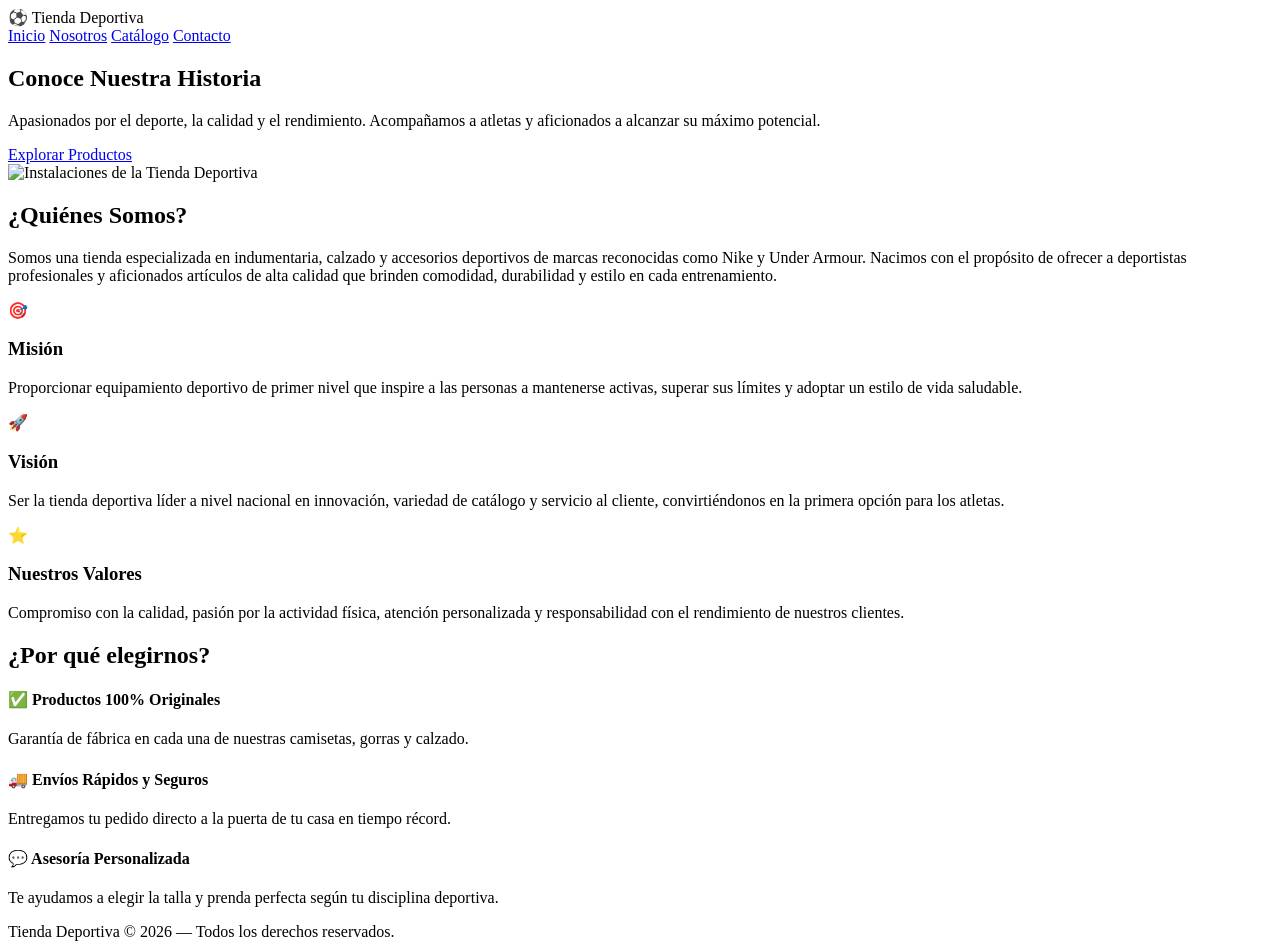
==== nosotros.html @ 4e529568 "Add files via upload" ====
<!DOCTYPE html>
<html lang="es">
<head>
  <meta charset="UTF-8">
  <meta name="viewport" content="width=device-width, initial-scale=1.0">
  <link rel="stylesheet" href="../css/estilo.css">
  <title>Nosotros — Tienda Deportiva</title>
</head>
<body>

  <div class="contenedor">

    <!-- HEADER / NAVEGACIÓN -->
    <header>
      <div class="logo">⚽ Tienda Deportiva</div>
      <nav>
        <a href="../html/index.html">Inicio</a>
        <a href="../html/nosotros.html" class="activo">Nosotros</a>
        <a href="index.html#catalogo">Catálogo</a>
        <a href="../html/index.html">Contacto</a>
      </nav>
    </header>

    <!-- SECCIÓN HERO NOSOTROS -->
    <section class="nosotros-hero">
      <div class="hero-texto">
        <h1>Conoce Nuestra Historia</h1>
        <p>Apasionados por el deporte, la calidad y el rendimiento. Acompañamos a atletas y aficionados a alcanzar su máximo potencial.</p>
        <a href="index.html#catalogo" class="btn-hero">Explorar Productos</a>
      </div>
      <div class="hero-img">
        <img src="../imagenes/banner.jpg" alt="Instalaciones de la Tienda Deportiva">
      </div>
    </section>

    <!-- SECCIÓN QUIÉNES SOMOS -->
    <section class="seccion-bloque">
      <h2>¿Quiénes Somos?</h2>
      <p>
        Somos una tienda especializada en indumentaria, calzado y accesorios deportivos de marcas reconocidas como Nike y Under Armour. Nacimos con el propósito de ofrecer a deportistas profesionales y aficionados artículos de alta calidad que brinden comodidad, durabilidad y estilo en cada entrenamiento.
      </p>
    </section>

    <!-- SECCIÓN MISIÓN, VISIÓN Y VALORES -->
    <section class="tarjetas-grid">
      <div class="tarjeta">
        <div class="icono">🎯</div>
        <h3>Misión</h3>
        <p>Proporcionar equipamiento deportivo de primer nivel que inspire a las personas a mantenerse activas, superar sus límites y adoptar un estilo de vida saludable.</p>
      </div>

      <div class="tarjeta">
        <div class="icono">🚀</div>
        <h3>Visión</h3>
        <p>Ser la tienda deportiva líder a nivel nacional en innovación, variedad de catálogo y servicio al cliente, convirtiéndonos en la primera opción para los atletas.</p>
      </div>

      <div class="tarjeta">
        <div class="icono">⭐</div>
        <h3>Nuestros Valores</h3>
        <p>Compromiso con la calidad, pasión por la actividad física, atención personalizada y responsabilidad con el rendimiento de nuestros clientes.</p>
      </div>
    </section>

    <!-- SECCIÓN POR QUÉ ELEGIRNOS -->
    <section class="seccion-ventajas">
      <h2>¿Por qué elegirnos?</h2>
      <div class="ventajas-list">
        <div class="item-ventaja">
          <h4>✅ Productos 100% Originales</h4>
          <p>Garantía de fábrica en cada una de nuestras camisetas, gorras y calzado.</p>
        </div>
        <div class="item-ventaja">
          <h4>🚚 Envíos Rápidos y Seguros</h4>
          <p>Entregamos tu pedido directo a la puerta de tu casa en tiempo récord.</p>
        </div>
        <div class="item-ventaja">
          <h4>💬 Asesoría Personalizada</h4>
          <p>Te ayudamos a elegir la talla y prenda perfecta según tu disciplina deportiva.</p>
        </div>
      </div>
    </section>

    <!-- FOOTER -->
    <footer id="contacto">
      Tienda Deportiva © 2026 — Todos los derechos reservados.
    </footer>

  </div>

</body>
</html>
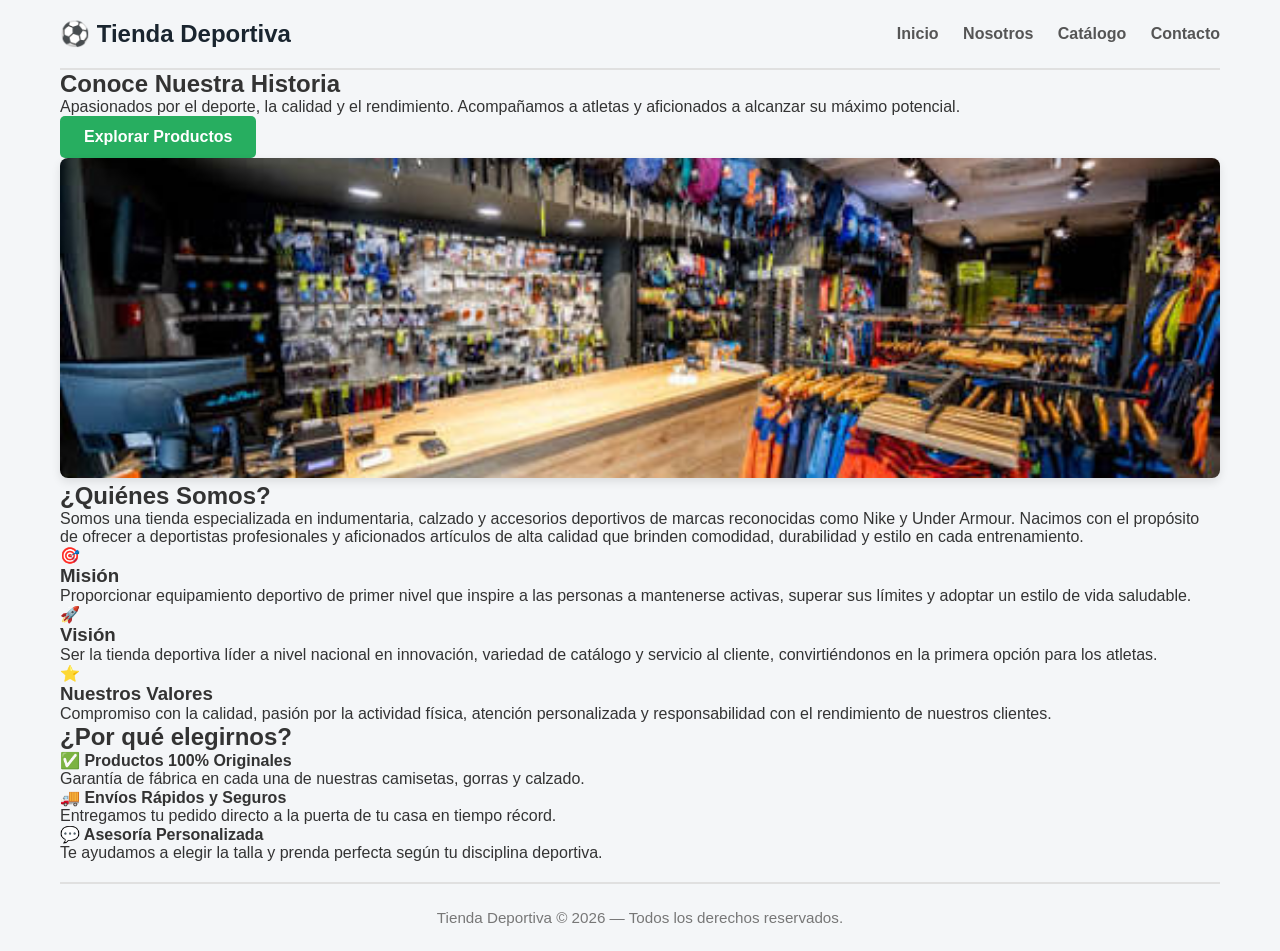
==== commit c52d557d: "bhjjj" ====
--- a/nosotros.html
+++ b/nosotros.html
@@ -3,7 +3,7 @@
 <head>
   <meta charset="UTF-8">
   <meta name="viewport" content="width=device-width, initial-scale=1.0">
-  <link rel="stylesheet" href="../css/estilo.css">
+  <link rel="stylesheet" href="estilo.css">
   <title>Nosotros — Tienda Deportiva</title>
 </head>
 <body>
@@ -14,10 +14,10 @@
     <header>
       <div class="logo">⚽ Tienda Deportiva</div>
       <nav>
-        <a href="../html/index.html">Inicio</a>
-        <a href="../html/nosotros.html" class="activo">Nosotros</a>
+        <a href="index.html">Inicio</a>
+        <a href="nosotros.html" class="activo">Nosotros</a>
         <a href="index.html#catalogo">Catálogo</a>
-        <a href="../html/index.html">Contacto</a>
+        <a href="index.html">Contacto</a>
       </nav>
     </header>
 
@@ -29,7 +29,7 @@
         <a href="index.html#catalogo" class="btn-hero">Explorar Productos</a>
       </div>
       <div class="hero-img">
-        <img src="../imagenes/banner.jpg" alt="Instalaciones de la Tienda Deportiva">
+        <img src="banner.jpg" alt="Instalaciones de la Tienda Deportiva">
       </div>
     </section>
 
@@ -89,4 +89,4 @@
   </div>
 
 </body>
-</html>+</html>
--- a/estilo.css
+++ b/estilo.css
@@ -0,0 +1,218 @@
+/* Reseteo básico de estilos */
+* {
+  margin: 0;
+  padding: 0;
+  box-sizing: border-box;
+  font-family: 'Segoe UI', Tahoma, Geneva, Verdana, sans-serif;
+}
+
+body {
+  background-color: #f4f6f8;
+  color: #333;
+}
+
+/* Contenedor principal */
+.contenedor {
+  max-width: 1200px;
+  margin: 0 auto;
+  padding: 0 20px;
+}
+
+/* HEADER (FILA 1) */
+header {
+  display: flex;
+  justify-content: space-between;
+  align-items: center;
+  padding: 20px 0;
+  border-bottom: 2px solid #e0e0e0;
+}
+
+header .logo {
+  font-size: 1.5rem;
+  font-weight: bold;
+  color: #1a252f;
+}
+
+header nav a {
+  margin-left: 20px;
+  text-decoration: none;
+  color: #555;
+  font-weight: 600;
+  transition: color 0.3s;
+}
+
+header nav a:hover {
+  color: #27ae60;
+}
+
+/* SECCIÓN HERO (FILA 2) */
+.fila-2 {
+  display: flex;
+  align-items: center;
+  gap: 30px;
+  padding: 40px 0;
+}
+
+.hero {
+  flex: 1;
+}
+
+.hero h1 {
+  font-size: 2.5rem;
+  margin-bottom: 15px;
+  color: #1a252f;
+}
+
+.hero p {
+  font-size: 1.1rem;
+  line-height: 1.6;
+  margin-bottom: 25px;
+  color: #666;
+}
+
+.btn-hero {
+  display: inline-block;
+  background-color: #27ae60;
+  color: #fff;
+  padding: 12px 24px;
+  border-radius: 5px;
+  text-decoration: none;
+  font-weight: bold;
+  transition: background-color 0.3s;
+}
+
+.btn-hero:hover {
+  background-color: #219150;
+}
+
+.hero-img {
+  flex: 1;
+}
+
+.hero-img img {
+  width: 100%;
+  height: 320px;
+  object-fit: cover;
+  border-radius: 8px;
+  box-shadow: 0 4px 10px rgba(0, 0, 0, 0.1);
+}
+
+/* SECCIÓN NOSOTROS (FILA 3) */
+.seccion-nosotros {
+  background-color: #ffffff;
+  padding: 40px 30px;
+  border-radius: 8px;
+  margin: 20px 0;
+  text-align: center;
+  box-shadow: 0 2px 8px rgba(0, 0, 0, 0.05);
+}
+
+.seccion-nosotros h2 {
+  font-size: 2rem;
+  margin-bottom: 15px;
+  color: #1a252f;
+}
+
+.seccion-nosotros p {
+  font-size: 1.1rem;
+  line-height: 1.8;
+  color: #555;
+  max-width: 900px;
+  margin: 0 auto;
+}
+
+/* SECCIÓN CATÁLOGO (FILA 4) */
+.fila-4 {
+  display: grid;
+  grid-template-columns: repeat(auto-fit, minmax(240px, 1fr));
+  gap: 20px;
+  padding: 30px 0;
+}
+
+.producto {
+  background-color: #ffffff;
+  border: 1px solid #e2e8f0;
+  border-radius: 8px;
+  padding: 20px;
+  text-align: center;
+  display: flex;
+  flex-direction: column;
+  justify-content: space-between;
+  transition: transform 0.3s, box-shadow 0.3s;
+}
+
+.producto:hover {
+  transform: translateY(-5px);
+  box-shadow: 0 6px 15px rgba(0, 0, 0, 0.1);
+}
+
+.producto .emoji img {
+  width: 100%;
+  height: 180px;
+  object-fit: cover;
+  border-radius: 6px;
+  margin-bottom: 15px;
+}
+
+.producto h3 {
+  font-size: 1.2rem;
+  margin-bottom: 10px;
+  color: #1a252f;
+}
+
+.producto p {
+  font-size: 0.95rem;
+  color: #666;
+  margin-bottom: 15px;
+  line-height: 1.4;
+}
+
+.producto .precio {
+  font-size: 1.25rem;
+  font-weight: bold;
+  color: #27ae60;
+  margin-bottom: 15px;
+  display: block;
+}
+
+.producto button {
+  background-color: #1a252f;
+  color: #ffffff;
+  border: none;
+  padding: 10px 18px;
+  border-radius: 5px;
+  cursor: pointer;
+  font-weight: bold;
+  transition: background-color 0.3s;
+}
+
+.producto button:hover {
+  background-color: #27ae60;
+}
+
+/* FOOTER (FILA 5) */
+footer {
+  text-align: center;
+  padding: 25px 0;
+  margin-top: 20px;
+  border-top: 2px solid #e0e0e0;
+  color: #777;
+  font-size: 0.95rem;
+}
+
+/* Diseño Responsive para dispositivos móviles */
+@media (max-width: 768px) {
+  header {
+    flex-direction: column;
+    gap: 15px;
+  }
+
+  header nav a {
+    margin: 0 10px;
+  }
+
+  .fila-2 {
+    flex-direction: column;
+    text-align: center;
+  }
+}
